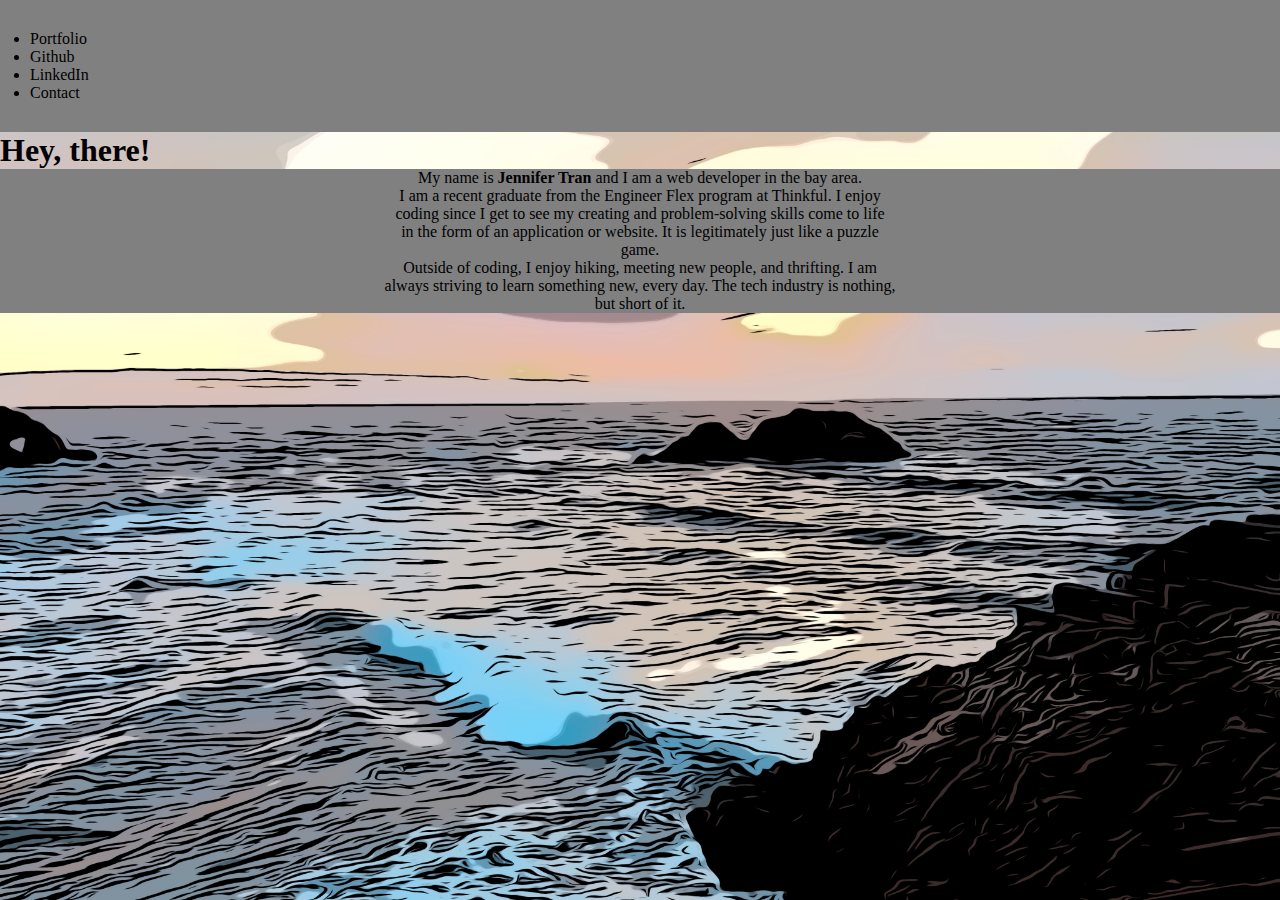
==== index.html @ b1a38484 "added css and two index.html pages" ====
<!DOCTYPE html>
<html lang="en">
<head>
    <title>Portfolio</title>
    <meta charset="UTF-8">
    <meta name="viewport" content="width=device-width, initial-scale=1.0">
    <meta http-equiv="X-UA-Compatible" content="ie=edge">
    <link rel="stylesheet" type="text/css" href="style.css">
    <link href="https://fonts.googleapis.com/css?family=Dancing+Script|Open+Sans&display=swap" rel="stylesheet">
</head>
<body class="homePage">
    <nav role="navigation">
    <main role="main">
        <ul>
            <li>
                <a>Portfolio</a>
            </li>
            <li>
                <a>Github</a>
            </li>
            <li>
                <a>LinkedIn</a>
            </li>
            <li>
                <a>Contact</a>
            </li>

        </ul>
    </nav>

        <header role="banner">
            <h1>Hey, there!</h1>
        </header>

        <section class="sectionHome">
            
                <p>
                    My name is <strong>Jennifer Tran</strong> and I am a web developer in the bay area. <br>
                    I am a recent graduate from the Engineer Flex program at Thinkful. I enjoy<br>
                    coding since I get to see my creating and problem-solving skills come to life <br>
                    in the form of an application or website. It is legitimately just like a puzzle <br>
                    game. 
                </p>
                <p>
                    Outside of coding, I enjoy hiking, meeting new people, and thrifting. I am <br>
                    always striving to learn something new, every day. The tech industry is nothing, <br>
                    but short of it. 
                </p>
            
        </section> 
    </main>
    
</body>
</html>
---- style.css ----
*{
    box-sizing: border-box; 
    margin: 0;
    padding: 0;
}




.homePage{
    background:  url('waterColorVersion.JPG');
    background-color: #cccccc;
    background-repeat: no-repeat;
    background-size: cover;
    display: flex;
    flex-direction: column;
}

.projectPage{
    margin:0;
}

nav{
    padding: 30px;
    background-color: grey;

}

section{
    text-align: center;
    
}

.sectionHome{
    background-color: grey;
}

.section-1, .section-2, .section-3{
    min-height: 300px;
    width: 100%;
    
}


.section-1{
    background-image: url('waterColorVersion.JPG');
    background-size: 900px 300px;
}

.section-2{
    background-color: grey;
}



.quizScreenShot{
    display: block;
    width: 500px;
    height: 500px;
}

.icons{
   display: flex;
   flex-direction: row;

}

#icon{
    width: 50px;
    height: 40px;

}
/* h1{
    margin: 0;
    text-align: center;
    font-family: 'Dancing Script';
    color: white;

    
} */

/* p{
    font-family: 'Open Sans';
    color: white;
  
} */
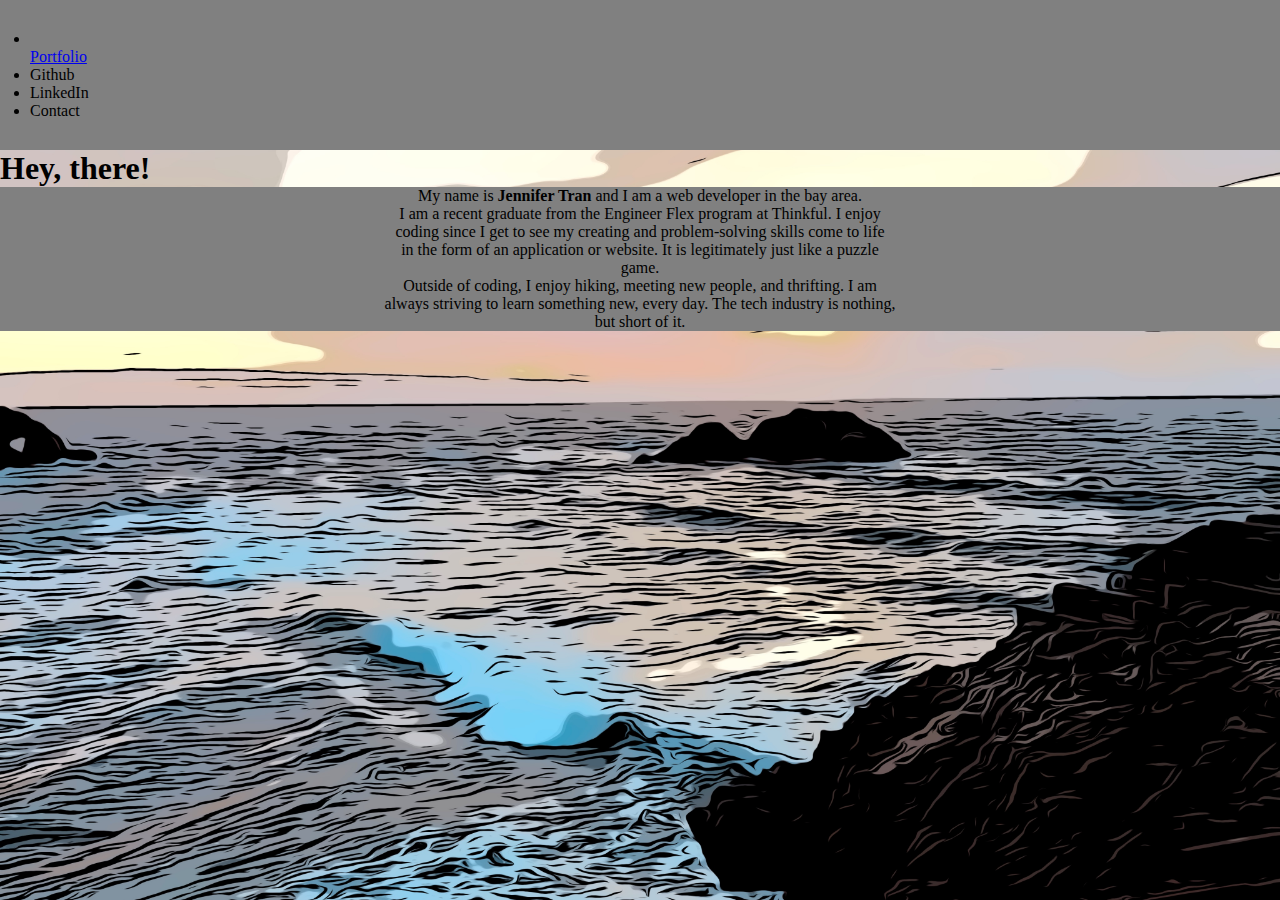
==== commit 75438bcf: "linking html pages" ====
--- a/index.html
+++ b/index.html
@@ -7,13 +7,14 @@
     <meta http-equiv="X-UA-Compatible" content="ie=edge">
     <link rel="stylesheet" type="text/css" href="style.css">
     <link href="https://fonts.googleapis.com/css?family=Dancing+Script|Open+Sans&display=swap" rel="stylesheet">
+    <link rel="import" href="index2.html">
 </head>
 <body class="homePage">
     <nav role="navigation">
     <main role="main">
         <ul>
-            <li>
-                <a>Portfolio</a>
+            <li></li>
+                <a href="index2.html">Portfolio</a>
             </li>
             <li>
                 <a>Github</a>
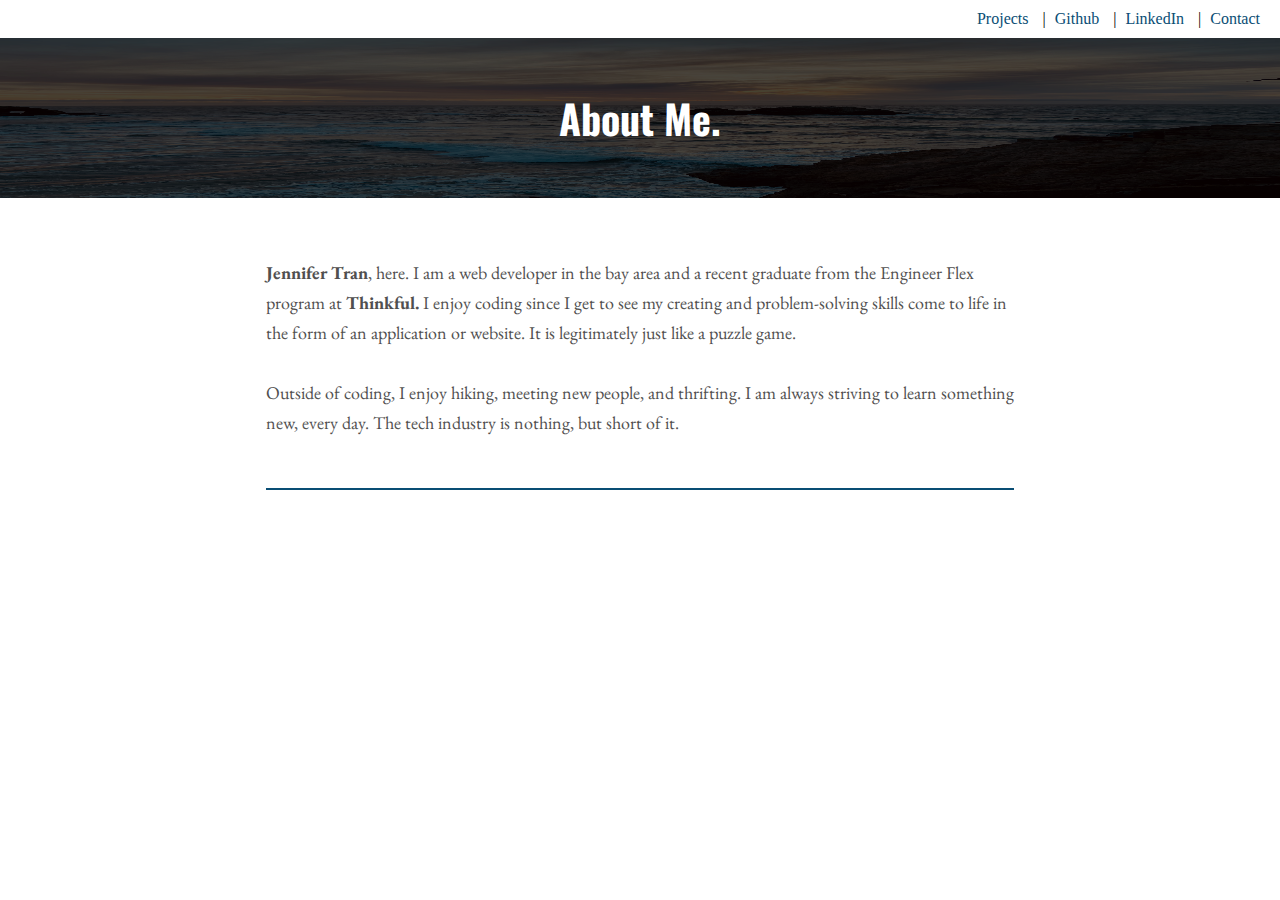
==== commit b3a23526: "rough draft" ====
--- a/index.html
+++ b/index.html
@@ -6,50 +6,34 @@
     <meta name="viewport" content="width=device-width, initial-scale=1.0">
     <meta http-equiv="X-UA-Compatible" content="ie=edge">
     <link rel="stylesheet" type="text/css" href="style.css">
-    <link href="https://fonts.googleapis.com/css?family=Dancing+Script|Open+Sans&display=swap" rel="stylesheet">
-    <link rel="import" href="index2.html">
+    <link href="https://fonts.googleapis.com/css?family=EB+Garamond|Oswald&display=swap" rel="stylesheet">
+    <link rel="link" href="index2.html">
 </head>
-<body class="homePage">
+<body>
     <nav role="navigation">
-    <main role="main">
-        <ul>
-            <li></li>
-                <a href="index2.html">Portfolio</a>
-            </li>
-            <li>
-                <a>Github</a>
-            </li>
-            <li>
-                <a>LinkedIn</a>
-            </li>
-            <li>
-                <a>Contact</a>
-            </li>
-
+        <ul class="nav-links">
+            <li><a href="index2.html">Projects</a></li>
+            <li><a href="https://github.com/jennantran/">Github</a></li>
+            <li><a href="https://www.linkedin.com/in/jennantran/">LinkedIn</a></li>
+            <li><a href="mailto:jennantran@gmail.com">Contact</a></li>
         </ul>
     </nav>
-
-        <header role="banner">
-            <h1>Hey, there!</h1>
-        </header>
-
-        <section class="sectionHome">
-            
-                <p>
-                    My name is <strong>Jennifer Tran</strong> and I am a web developer in the bay area. <br>
-                    I am a recent graduate from the Engineer Flex program at Thinkful. I enjoy<br>
-                    coding since I get to see my creating and problem-solving skills come to life <br>
-                    in the form of an application or website. It is legitimately just like a puzzle <br>
-                    game. 
-                </p>
-                <p>
-                    Outside of coding, I enjoy hiking, meeting new people, and thrifting. I am <br>
-                    always striving to learn something new, every day. The tech industry is nothing, <br>
-                    but short of it. 
-                </p>
-            
-        </section> 
-    </main>
-    
+    <header role="banner" class="backgroundAboutMe">
+            <h1 class="bannerText">About Me.</h1>  
+  
+    </header>
+    <section class="aboutMe">
+        <div class="container">
+            <p> <strong>Jennifer Tran</strong>, here. I am a web developer in the bay area and a recent graduate from the Engineer Flex program at <strong>Thinkful.</strong> I enjoy
+                coding since I get to see my creating and problem-solving skills come to life 
+                in the form of an application or website. It is legitimately just like a puzzle game.
+            </br>
+            </br>
+                Outside of coding, I enjoy hiking, meeting new people, and thrifting. I am 
+                always striving to learn something new, every day. The tech industry is nothing, 
+                but short of it. 
+            </p>
+        </div>  
+    </section>    
 </body>
 </html>--- a/style.css
+++ b/style.css
@@ -4,59 +4,124 @@
     padding: 0;
 }
 
-
-
-
-.homePage{
-    background:  url('waterColorVersion.JPG');
-    background-color: #cccccc;
-    background-repeat: no-repeat;
-    background-size: cover;
+body{
     display: flex;
     flex-direction: column;
 }
 
-.projectPage{
-    margin:0;
+p{
+    font-family: 'EB Garamond';
+    color: #504F4F;
+    font-size: 18px;
+    line-height: 30px; 
+    padding-top: 50px;
+    padding-bottom:50px;
+    border-bottom: #094d74 solid 2px;
+  
 }
 
-nav{
-    padding: 30px;
-    background-color: grey;
+
+h2{
+    font-family: 'Oswald';
+    color: #094d74;
+    font-size: 18px;
+    line-height: 30px; 
+    text-align: center;
+
+}
+/****** Header *****/
+
+.backgroundAboutMe{
+    background: url('portfolio-background.jpg') ;
+    opacity: 1.0;
+    background-repeat: no-repeat;
+    background-size: 100% 100%;
+    display: flex;
+    flex-direction: column;
 
 }
 
-section{
-    text-align: center;
-    
+.myProjects{
+    background-image: url('portfolio-background.jpg');
+    background-size: 100% 100%;
+    opacity: 1.0;
+    background-repeat: no-repeat;   
+    display: flex;
+    flex-direction: column;
+  
 }
 
-.sectionHome{
-    background-color: grey;
+h1{
+    padding-top: 50px;
+    padding-bottom: 50px;
+    text-align: center;
+    font-family: 'Oswald';
+    color: white;
+    font-size: 40px;
+    background: rgba(0, 0, 0, 0.72)
+
+} 
+
+/***** Nav Bar *****/
+
+ul{
+    text-align: right;
+    padding: 10px;
 }
 
-.section-1, .section-2, .section-3{
-    min-height: 300px;
-    width: 100%;
-    
+li{
+    display: inline;
+    font-family: 'EB Garamondy';
+    margin-right: 10px;
+}
+
+a:hover{
+    border-bottom: 2px solid black;
+}
+
+li:not(:first-child):before {
+        content: " | ";
+}
+
+li a{
+    text-decoration: none;
+    color: #094d74;
+    margin-left: 5px;
+}
+
+/*** my home page specific code ***/
+
+.container{
+    padding-top:60px;
+    width: 60%;
+    height: 70vh;
+    margin-left: auto;
+    margin-right: auto;
+    padding: 10px;
+}
+
+/**** My projects page specific cod ***/
+
+.explore{
+
+    padding-top: 50px;
+    padding-bottom: 50px;
+ 
 }
 
 
-.section-1{
-    background-image: url('waterColorVersion.JPG');
-    background-size: 900px 300px;
+.projects{
+    background-color: white;
+    display: flex;
+    flex-direction: column;
+    align-items: center;
 }
-
-.section-2{
-    background-color: grey;
-}
-
 
 
 .quizScreenShot{
     display: block;
     width: 500px;
-    height: 500px;
+    height: 400px;
 }
 
 .icons{
@@ -66,23 +131,30 @@
 }
 
 #icon{
-    width: 50px;
-    height: 40px;
+    width: 70px;
+    height: 70px;
+    margin-left: 5px;
+    margin-right:5px;
+
 
 }
-/* h1{
-    margin: 0;
-    text-align: center;
-    font-family: 'Dancing Script';
-    color: white;
 
-    
-} */
+.container2{
+    margin-left: auto;
+    margin-right: auto;
+    width: 70%;
+}
 
-/* p{
-    font-family: 'Open Sans';
-    color: white;
-  
-} */
+.BTS{
+    padding: 20px;
+}
+
+a#project{
+    display: inline-block;
+}
 
 
+
+
+
+
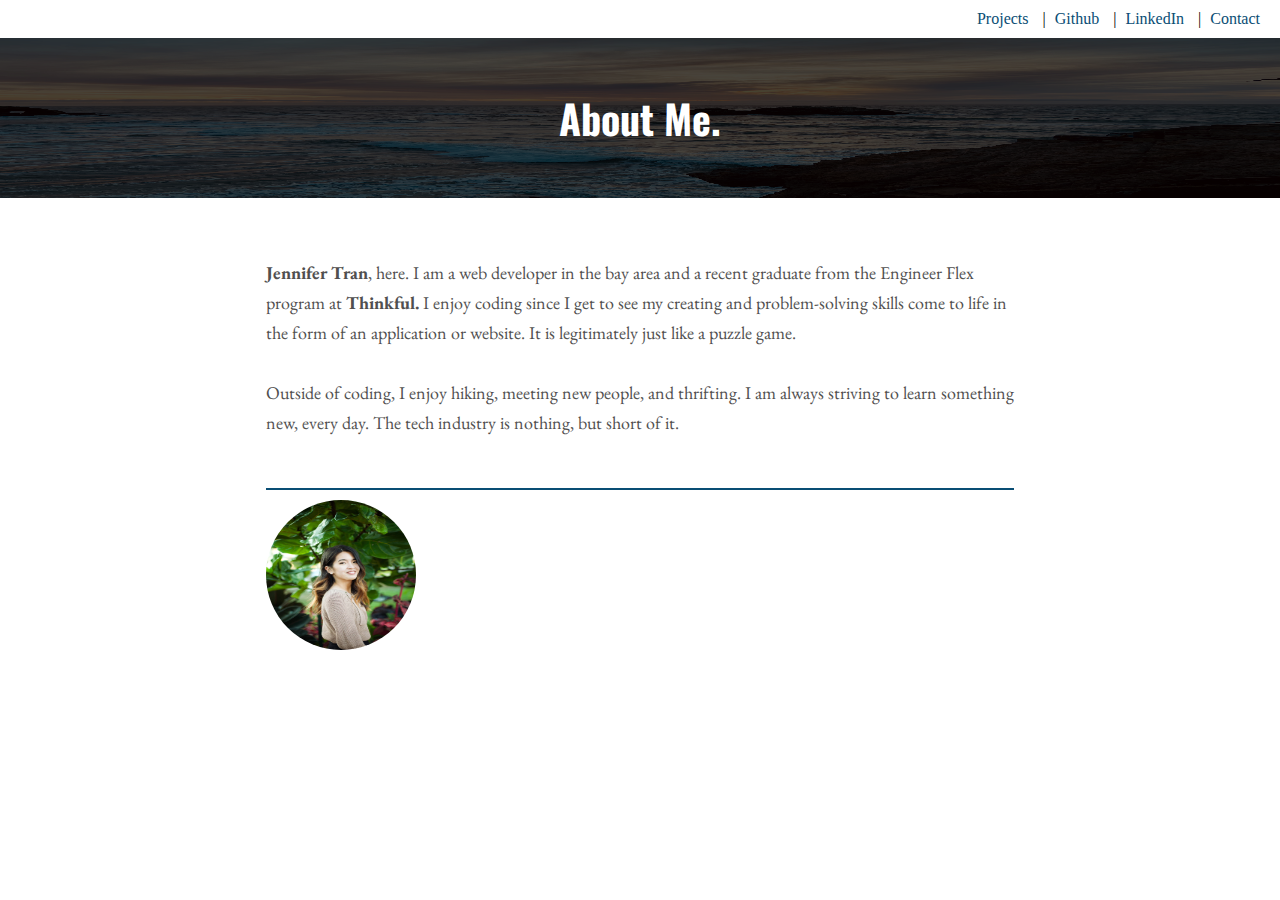
==== commit 19cf5035: "updates" ====
--- a/index.html
+++ b/index.html
@@ -17,6 +17,9 @@
             <li><a href="https://www.linkedin.com/in/jennantran/">LinkedIn</a></li>
             <li><a href="mailto:jennantran@gmail.com">Contact</a></li>
         </ul>
+        </div>
+     
+
     </nav>
     <header role="banner" class="backgroundAboutMe">
             <h1 class="bannerText">About Me.</h1>  
@@ -24,6 +27,7 @@
     </header>
     <section class="aboutMe">
         <div class="container">
+          
             <p> <strong>Jennifer Tran</strong>, here. I am a web developer in the bay area and a recent graduate from the Engineer Flex program at <strong>Thinkful.</strong> I enjoy
                 coding since I get to see my creating and problem-solving skills come to life 
                 in the form of an application or website. It is legitimately just like a puzzle game.
@@ -33,7 +37,12 @@
                 always striving to learn something new, every day. The tech industry is nothing, 
                 but short of it. 
             </p>
+
+            <div class="profile">
+                <img src="Profile.jpg" alt="My picture" class="profilePic">
+          </div class="profile">  
         </div>  
-    </section>    
+    </section>  
+
 </body>
 </html>--- a/style.css
+++ b/style.css
@@ -24,7 +24,7 @@
 h2{
     font-family: 'Oswald';
     color: #094d74;
-    font-size: 18px;
+    font-size: 20px;
     line-height: 30px; 
     text-align: center;
 
@@ -42,7 +42,7 @@
 }
 
 .myProjects{
-    background-image: url('portfolio-background.jpg');
+    background-image: url('arkansas.jpg');
     background-size: 100% 100%;
     opacity: 1.0;
     background-repeat: no-repeat;   
@@ -91,6 +91,7 @@
 
 /*** my home page specific code ***/
 
+
 .container{
     padding-top:60px;
     width: 60%;
@@ -98,9 +99,10 @@
     margin-left: auto;
     margin-right: auto;
     padding: 10px;
+    /* text-align: center; */
 }
 
-/**** My projects page specific cod ***/
+/**** My projects page specific code ***/
 
 .explore{
 
@@ -149,12 +151,17 @@
     padding: 20px;
 }
 
-a#project{
-    display: inline-block;
+
+/***** self picture *****/
+
+
+
+.profilePic {
+    width: 150px;
+    height: 150px;
+    border-radius: 50%;
+    margin-top: 10px;
 }
 
 
 
-
-
-
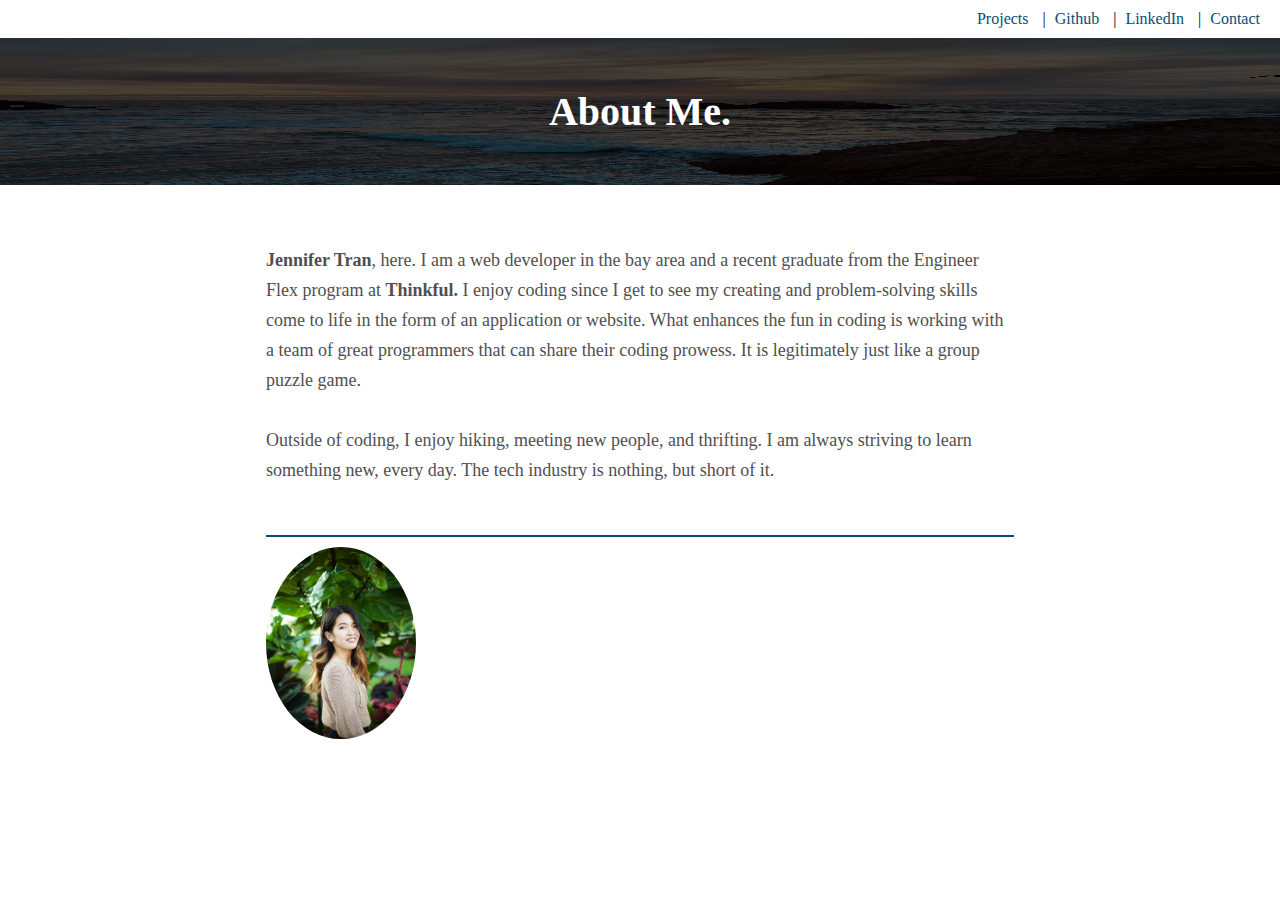
==== commit d1602c7b: "added media queries" ====
--- a/index.html
+++ b/index.html
@@ -6,22 +6,19 @@
     <meta name="viewport" content="width=device-width, initial-scale=1.0">
     <meta http-equiv="X-UA-Compatible" content="ie=edge">
     <link rel="stylesheet" type="text/css" href="style.css">
-    <link href="https://fonts.googleapis.com/css?family=EB+Garamond|Oswald&display=swap" rel="stylesheet">
     <link rel="link" href="index2.html">
 </head>
 <body>
-    <nav role="navigation">
+    <nav>
         <ul class="nav-links">
-            <li><a href="index2.html">Projects</a></li>
-            <li><a href="https://github.com/jennantran/">Github</a></li>
-            <li><a href="https://www.linkedin.com/in/jennantran/">LinkedIn</a></li>
-            <li><a href="mailto:jennantran@gmail.com">Contact</a></li>
+            <li><a href="index2.html" target="_blank">Projects</a></li>
+            <li><a href="https://github.com/jennantran/" target="_blank">Github</a></li>
+            <li><a href="https://www.linkedin.com/in/jennantran/" target="_blank">LinkedIn</a></li>
+            <li><a href="mailto:jennantran@gmail.com" target="_blank">Contact</a></li>
         </ul>
-        </div>
-     
 
     </nav>
-    <header role="banner" class="backgroundAboutMe">
+    <header class="backgroundAboutMe">
             <h1 class="bannerText">About Me.</h1>  
   
     </header>
@@ -30,9 +27,10 @@
           
             <p> <strong>Jennifer Tran</strong>, here. I am a web developer in the bay area and a recent graduate from the Engineer Flex program at <strong>Thinkful.</strong> I enjoy
                 coding since I get to see my creating and problem-solving skills come to life 
-                in the form of an application or website. It is legitimately just like a puzzle game.
-            </br>
-            </br>
+                in the form of an application or website. What enhances the fun in coding is working with a team of great programmers that can share their coding prowess. It is legitimately just like a group puzzle game.
+            <br>
+            <br>
+
                 Outside of coding, I enjoy hiking, meeting new people, and thrifting. I am 
                 always striving to learn something new, every day. The tech industry is nothing, 
                 but short of it. 
@@ -40,7 +38,7 @@
 
             <div class="profile">
                 <img src="Profile.jpg" alt="My picture" class="profilePic">
-          </div class="profile">  
+            </div>  
         </div>  
     </section>  
 
--- a/style.css
+++ b/style.css
@@ -161,7 +161,29 @@
     height: 150px;
     border-radius: 50%;
     margin-top: 10px;
+    height: auto;
 }
 
 
+/****** media queries *******/
 
+@media screen and (max-width:480px) {
+    body {
+        width: 100%;
+        height: 100%;
+        max-width: 480px;
+        height:auto;
+        
+    }
+    .quizScreenShot{
+        width: 350px;
+    }
+  }
+  
+  @media screen and (max-width:1028px) {
+    body {
+        width: 100%;
+        height: 100%;
+        max-width: 1028px;
+    }
+   }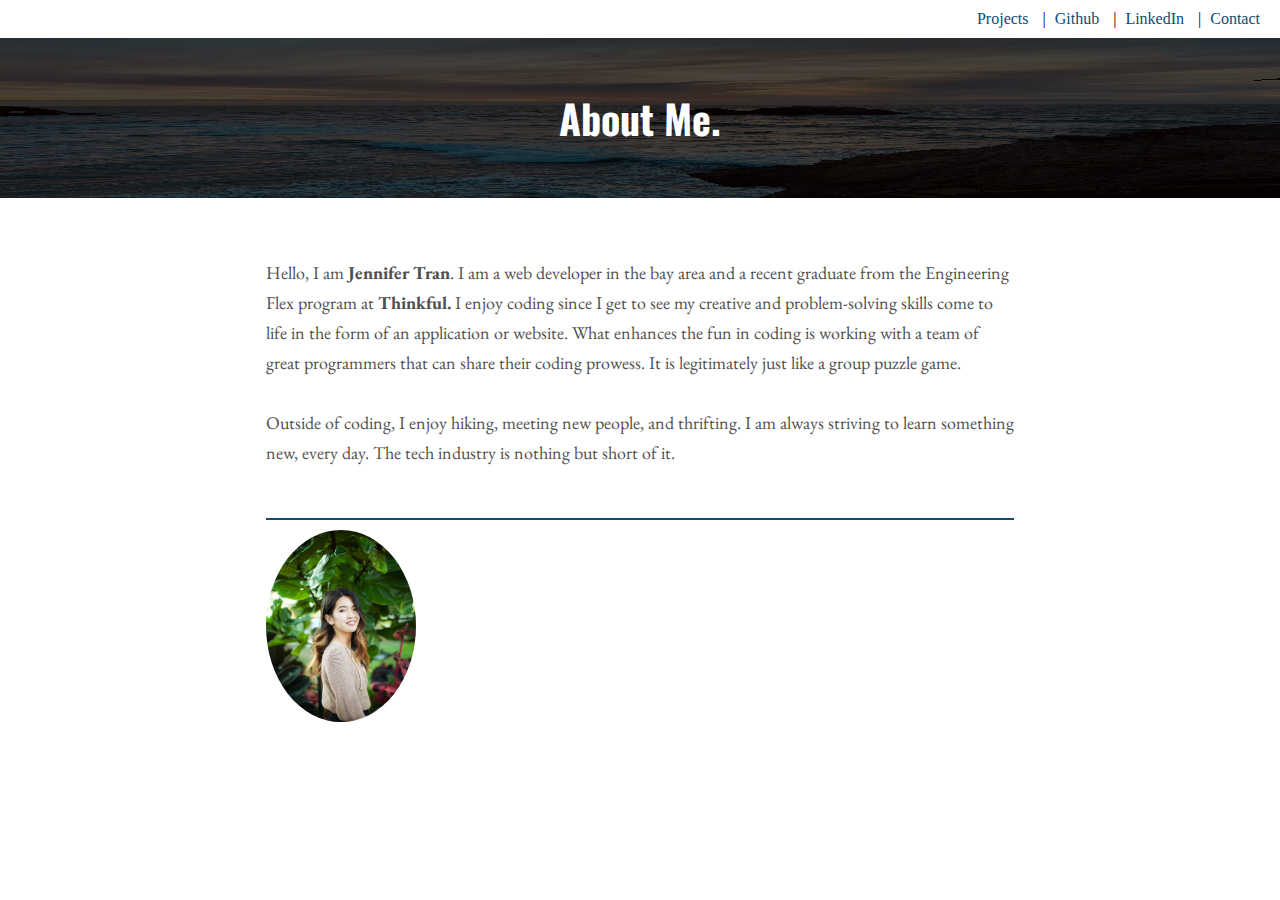
==== commit 293672a4: "organize portfolio" ====
--- a/index.html
+++ b/index.html
@@ -6,12 +6,14 @@
     <meta name="viewport" content="width=device-width, initial-scale=1.0">
     <meta http-equiv="X-UA-Compatible" content="ie=edge">
     <link rel="stylesheet" type="text/css" href="style.css">
-    <link rel="link" href="index2.html">
+    <link rel="link" href="projects.html">
+    <link href="https://fonts.googleapis.com/css?family=EB+Garamond&display=swap" rel="stylesheet">
+    <link href="https://fonts.googleapis.com/css?family=Oswald&display=swap" rel="stylesheet">
 </head>
 <body>
     <nav>
         <ul class="nav-links">
-            <li><a href="index2.html" target="_blank">Projects</a></li>
+            <li><a href="projects.html">Projects</a></li>
             <li><a href="https://github.com/jennantran/" target="_blank">Github</a></li>
             <li><a href="https://www.linkedin.com/in/jennantran/" target="_blank">LinkedIn</a></li>
             <li><a href="mailto:jennantran@gmail.com" target="_blank">Contact</a></li>
@@ -25,14 +27,14 @@
     <section class="aboutMe">
         <div class="container">
           
-            <p> <strong>Jennifer Tran</strong>, here. I am a web developer in the bay area and a recent graduate from the Engineer Flex program at <strong>Thinkful.</strong> I enjoy
-                coding since I get to see my creating and problem-solving skills come to life 
+            <p> Hello, I am <strong>Jennifer Tran</strong>. I am a web developer in the bay area and a recent graduate from the Engineering Flex program at <strong>Thinkful.</strong> I enjoy
+                coding since I get to see my creative and problem-solving skills come to life 
                 in the form of an application or website. What enhances the fun in coding is working with a team of great programmers that can share their coding prowess. It is legitimately just like a group puzzle game.
             <br>
             <br>
 
                 Outside of coding, I enjoy hiking, meeting new people, and thrifting. I am 
-                always striving to learn something new, every day. The tech industry is nothing, 
+                always striving to learn something new, every day. The tech industry is nothing 
                 but short of it. 
             </p>
 
--- a/style.css
+++ b/style.css
@@ -12,11 +12,13 @@
 p{
     font-family: 'EB Garamond';
     color: #504F4F;
-    font-size: 18px;
+    font-size: 14px;
     line-height: 30px; 
     padding-top: 50px;
     padding-bottom:50px;
     border-bottom: #094d74 solid 2px;
+    margin-left: auto;
+    margin-right: auto;
   
 }
 
@@ -122,8 +124,8 @@
 
 .quizScreenShot{
     display: block;
-    width: 500px;
-    height: 400px;
+    width: 300px;
+    height: 100px;
 }
 
 .icons{
@@ -149,6 +151,10 @@
 
 .BTS{
     padding: 20px;
+}
+
+.projectContainer{
+    width: 70%;
 }
 
 
@@ -167,23 +173,36 @@
 
 /****** media queries *******/
 
-@media screen and (max-width:480px) {
+@media screen and (min-width:480px) {
     body {
         width: 100%;
         height: 100%;
-        max-width: 480px;
+        min-width: 480px;
         height:auto;
         
     }
-    .quizScreenShot{
-        width: 350px;
-    }
+
+    .projectContainer{
+        width: 40%;
+    }
+
   }
   
-  @media screen and (max-width:1028px) {
+  @media screen and (min-width:800px) {
     body {
         width: 100%;
         height: 100%;
-        max-width: 1028px;
+        min-width: 800px;
+    }
+
+    p{
+        font-size: 18px;
+        line-height: 30px
+    }
+
+    .quizScreenShot{
+        display: block;
+        width: 500px;
+        height: 400px;
     }
    }